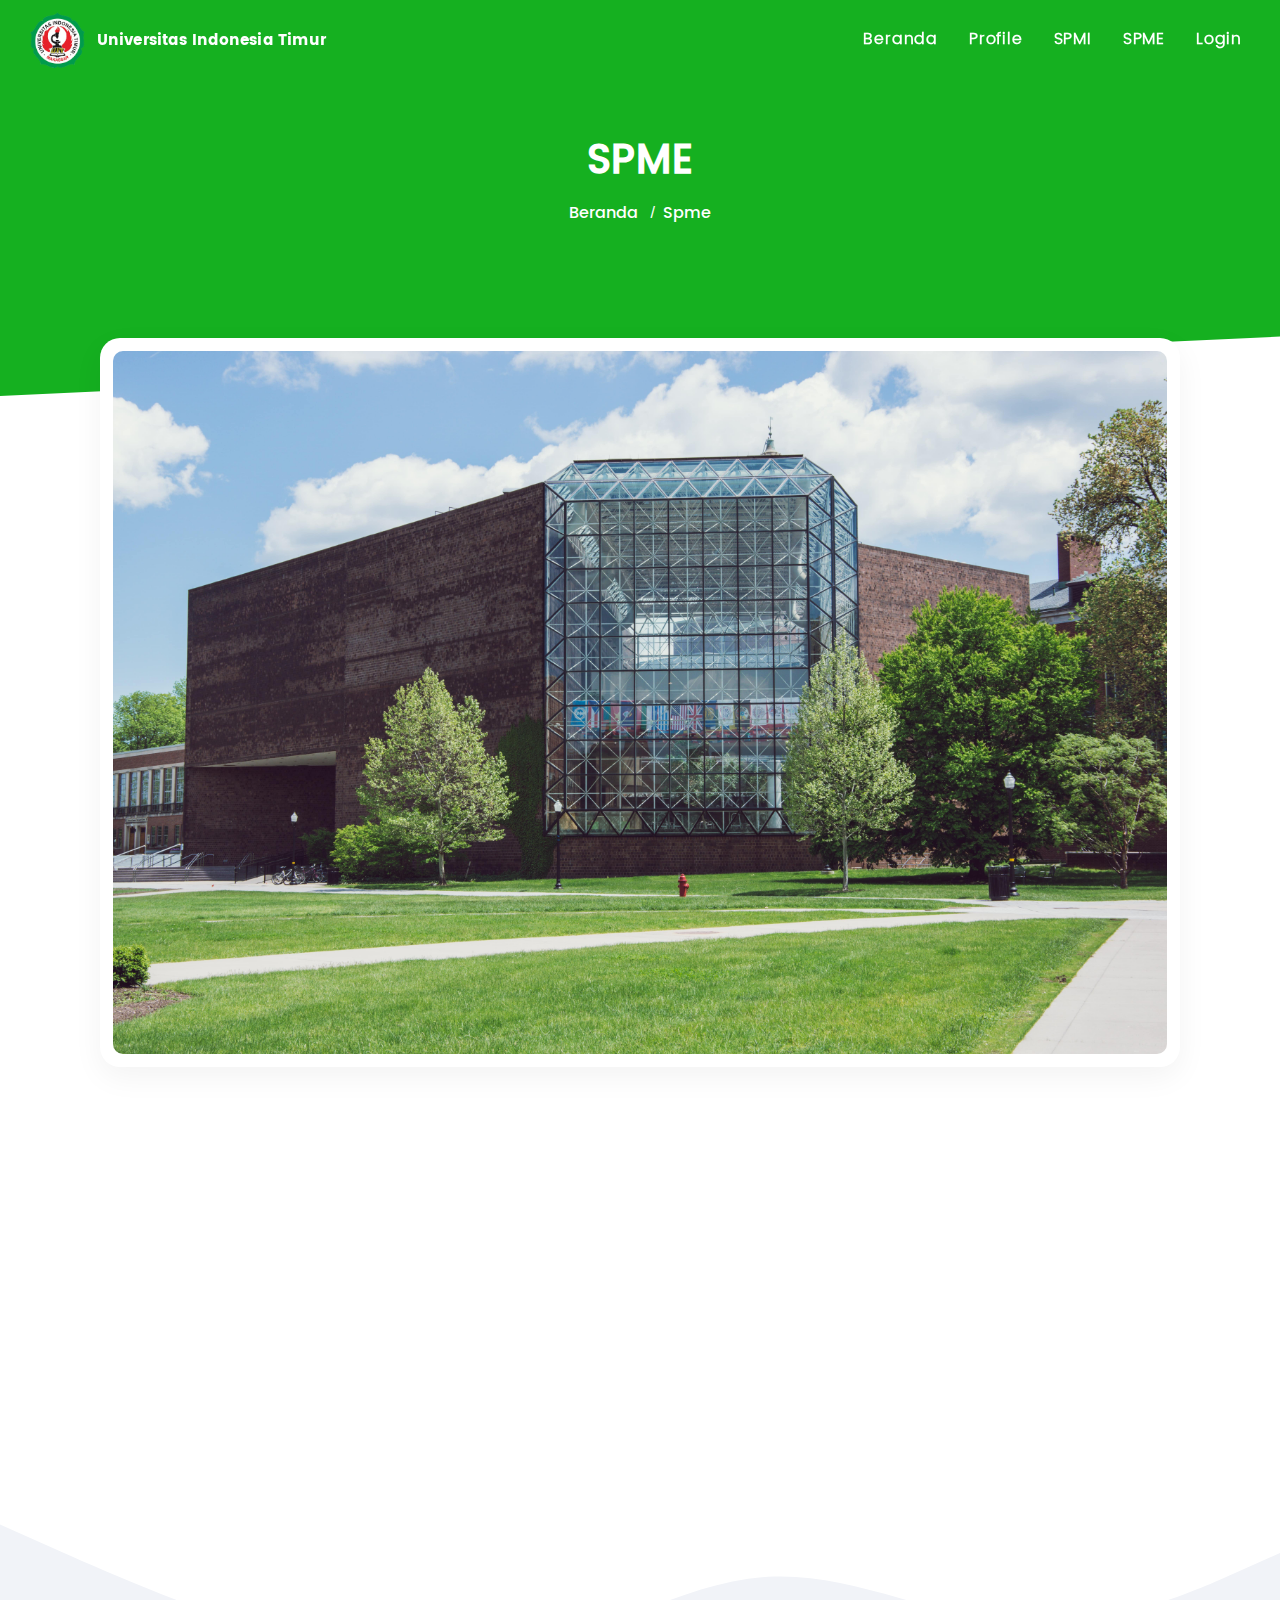
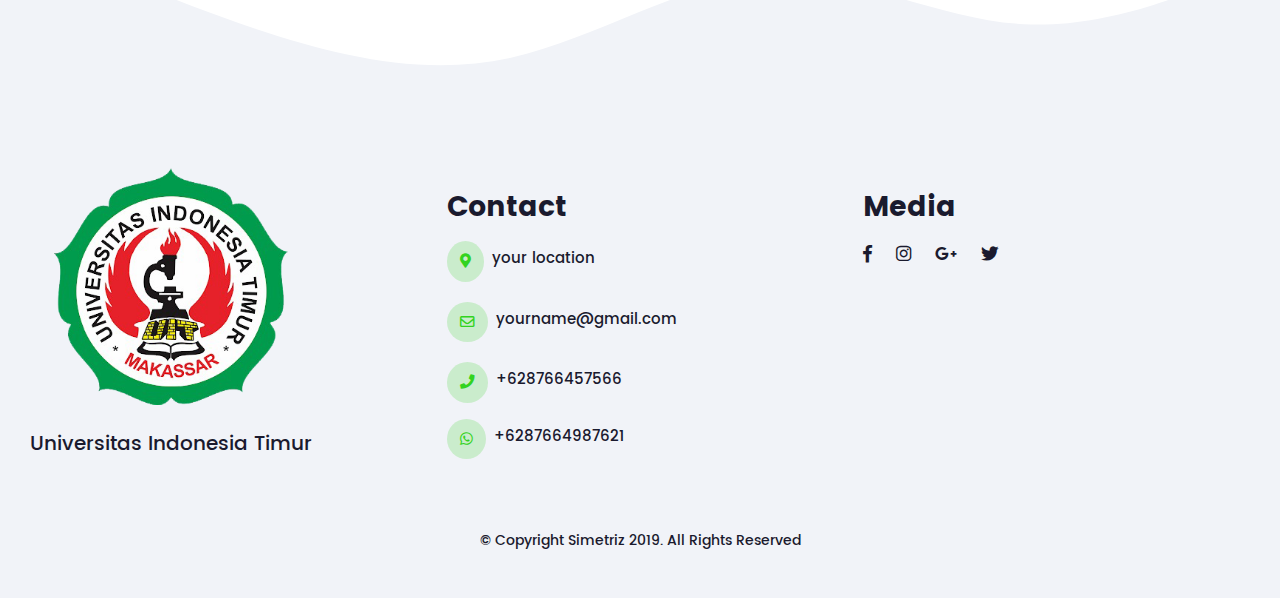
==== spme.html @ 7f93d73d "penambahan 3 halaman" ====
<!Doctype html>
<html lang="en">
<head>
  <meta charset="utf-8">
  <meta name="viewport" content="width=device-width, initial-scale=1, shrink-to-fit=no">
  <title>SPME - Kampus Universitas Indonesia Timur</title>
  <link rel="icon" type="image/png" href="assets/images/logo-hero.png">
  <link rel="stylesheet" href="assets/css/bootstrap.min.css">
  <link rel="stylesheet" href="assets/css/style.css">
  <link rel="stylesheet" href="assets/css/media.css">
  <link rel="stylesheet" href="assets/vendors/aos/aos.min.css">
  <link rel="stylesheet" href="assets/web-fonts-with-css/css/fontawesome-all.min.css">
  <script src="assets/js/popper.min.js"></script>
  <script src="assets/vendors/aos/aos.min.js"></script>
  <script src="assets/js/jquery.min.js"></script>
  <script src="assets/js/bootstrap.min.js"></script>
  <script src="assets/js/change.js"></script>
</head>

<script>
  $(function() {
    $("#nav").load("template/nav.html");
    $("#footer").load("template/footer.html");
  });
</script>

<body>
  <div id="nav"></div>

  <!-- hero section  -->
  <div class="jumbotron">
    <center>
      <h1 class="title-features mt-4 white-text">SPME</h1>
      <p class="text-center mt-3">
        <span class=" text-center breadcrumb-item"><a href="index.html">Beranda</a></span>
        <span class=" text-center breadcrumb-item"><a href="Spme.html">Spme</a></span>
      </p>
    </center>
  </div>
  <!-- hero section -->

  <div class="container">
    <div class="col-md-12 mt--90" data-aos="fade-up">
      <p class="backup-image-slide">
        <img src="assets/images/campus.jpg" class="img-fluid" alt="">
      </p>
    </div>
    <div class="col-12 mt-4 pt-1">

      <div class="mb-4" data-aos="fade-up">
        <h4 class="title-features mt-2 mb-4">Sistem Penjaminan Mutu External</h4>
        <h4 class="title-features mt-2">1. Instrumen BAN-PT</h4>
         <ol type="a" class="card-content-features">
          <li>Instrumen Akreditasi Institusi</li>
          <li>Instrumen Akreditasi Program studi Manajemen</li>
        </ol>
      </div>

      <div class="mb-4" data-aos="fade-up">
        <h4 class="title-features mt-2">2. Instrumen LAM-PT KES</h4>
        <ol type="a" class="card-content-features">
          <li>Instrumen Akreditasi Program studi S1 Kesehatan Masyarakat</li>
          <li>Instrumen Akreditasi Program studi D3 Analis Kesehatan</li>
        </ol>
      </div>

    </div>
  </div>

  <div id="footer"></div>

</body>

</html>

<script src="assets/vendors/aos/set-aos.js"></script>
<script src="assets/js/slider-set.js"></script>
---- assets/css/style.css ----
/* nav */


@font-face {
	font-family: 'pop-sembold';
	src: url(../fonts/pop-sembold.ttf);
}
@font-face {
	font-family: 'pop-med';
	src: url(../fonts/pop-med.ttf);
}
@font-face {
	font-family: 'pop-light';
	src: url(../fonts/pop-light.ttf);
}
@font-face {
	font-family: 'mont-regular';
	src: url(../fonts/mont-regular.OTF);
}


.navbar-light {
	background: transparent !important;
	transition:500ms ease;
	padding: 7px 30px;
	box-shadow:none;
}
.navbar-light.scrolled {
	box-shadow:0px 10px 30px rgba(0, 0, 0, 0.05);
	background: #fff !important;
}
.navbar-brand img {
	height: 56px !important;
}
.navbar-brand span {
	color: #fff;
	font-family: pop-sembold;
	font-size: 14.5px;
	letter-spacing: 0.2px;
}
.navbar-light.scrolled .navbar-brand span {
	color: #15b020;
}
.navbar-nav > li > a {
	font-family: pop-light;
	font-weight: bold;
	margin-left: 15px;
	letter-spacing: 0.8px;
	color: #fff !important;
	font-size: 15.5px;
}
.navbar-nav > li > a:hover,.navbar-nav > li > a:focus,.navbar-nav > li > a:active {
	color: #1a1a2e !important;
	transition: all 0.2s ease-in-out;
}
.navbar-light.scrolled .navbar-nav > li > a {
	color: #1a1a2e !important;
}
.navbar-light.scrolled .navbar-nav > li > a:hover,
.navbar-light.scrolled .navbar-nav > li > a:focus,
.navbar-light.scrolled .navbar-nav > li > a:active {
	color: #15b020 !important;
	transition: all 0.2s ease-in-out;
}
.icon-bar {
	width: 22px; 
	height: 2px;
	background-color: #000;
	display: block;
	transition: all 0.2s;
	margin-top: 4px
}

.navbar-toggler {
	border: none;
	background: transparent !important;
	outline: none !important;
}

.navbar-toggler .top-bar {
	transform: rotate(45deg);
	transform-origin: 10% 10%;
}

.navbar-toggler .middle-bar {
	opacity: 0;
}

.navbar-toggler .bottom-bar {
	transform: rotate(-45deg);
	transform-origin: 10% 90%;
}

.navbar-toggler.collapsed .top-bar {
	transform: rotate(0);
}

.navbar-toggler.collapsed .middle-bar {
	opacity: 1;
}

.navbar-toggler.collapsed .bottom-bar {
	transform: rotate(0);
}
/* nav */

.title-slide-lp {
	-webkit-animation-name:fadeInUp;
	animation-name:fadeInUp;
	color: #fff;
	font-family: pop-med;
	font-size: 34.5px;
	letter-spacing: 0.2px;
	line-height: 1.4;
}

/* hero slider */
#myCarousel .carousel-item .mask {
	top: 0;
	left:0;
	height:100%;
	width: 100%;
	background-attachment: fixed;
}
#myCarousel p{
	font-size:15px;
	margin-top: 10px;
	margin-bottom:15px;
	color:#fff;
	line-height: 1.7;
	font-family:pop-light;
	-webkit-animation-name:fadeInUp;
	animation-name:fadeInUp;
}
#myCarousel .carousel-item a{
	background: #065446;
	font-size: 14px;
	color: #FFF;
	padding: 13px 36px;
	display: inline-block;
	font-family: pop-med;
	border-radius: 5px;
}
#myCarousel .carousel-item a:hover{
	background:#fadcac;
	color: #065446;
	transition: all 0.2s ease-in-out;
	text-decoration:none;  
}

#myCarousel .carousel-item h4{
	-webkit-animation-name:fadeInUp;
	animation-name:fadeInUp;
}
#myCarousel .carousel-item a{
	-webkit-animation-name:fadeInUp;
	animation-name:fadeInUp;
}
#myCarousel .carousel-item .mask img{
	display:block;
	height:auto;
	max-width:100%;
}
#myCarousel h4, #myCarousel p, #myCarousel a, #myCarousel .carousel-item .mask img{-webkit-animation-duration: 1s;
	animation-duration: 1.2s;
	-webkit-animation-fill-mode: both;
	animation-fill-mode: both;
}
.backup-image-slide {
	background-color: #fff;
	padding: 13px;
	border-radius: 20px;
	box-shadow:0px 10px 30px rgba(0, 0, 0, 0.05);
	-webkit-animation-name:slideInRight;
	animation-name:slideInRight;
}
.backup-image-slide img {
	border-radius: 10px;
}
#myCarousel .container {
	max-width: 1430px;
}
#myCarousel .carousel-item{
	height:100%;
	min-height:550px;
}
#myCarousel{
	padding-top: 85px;  
	position:relative;
	z-index:1;
	clip-path: polygon(0 0, 100% 0%, 100% 85%, 0% 100%);
	background:#15b020 center center no-repeat;
	background-image: url(../../assets/images/my-circle-1.png);
	background-size: 29%;
	background-position-x: 910px;
	background-position-y: -112px;
}

.carousel-control-next, .carousel-control-prev{
	height: 45px;
	width: 45px;
	padding: 14px;
	top: 50%;
	bottom: auto;
	transform: translateY(-150%);
	border-radius: 50%;
	background-color: #1a1a2e;
}

.carousel-item {
	position: relative;
	display: none;
	-webkit-box-align: center;
	-ms-flex-align: center;
	align-items: center;
	width: 100%;
	transition: -webkit-transform .6s ease;
	transition: transform .6s ease;
	transition: transform .6s ease,-webkit-transform .6s ease;
	-webkit-backface-visibility: hidden;
	backface-visibility: hidden;
	-webkit-perspective: 1000px;
	perspective: 1000px;
}
.carousel-fade .carousel-item {
	opacity: 0;
	-webkit-transition-duration: .6s;
	transition-duration: .6s;
	-webkit-transition-property: opacity;
	transition-property: opacity
}
.carousel-fade .carousel-item-next.carousel-item-left, .carousel-fade .carousel-item-prev.carousel-item-right, .carousel-fade .carousel-item.active {
	opacity: 1
}
.carousel-fade .carousel-item-left.active, .carousel-fade .carousel-item-right.active {
	opacity: 0
}
.carousel-fade .carousel-item-left.active, .carousel-fade .carousel-item-next, .carousel-fade .carousel-item-prev, .carousel-fade .carousel-item-prev.active, .carousel-fade .carousel-item.active {
	-webkit-transform: translateX(0);
	-ms-transform: translateX(0);
	transform: translateX(0)
}
@supports (transform-style:preserve-3d) {
	.carousel-fade .carousel-item-left.active, .carousel-fade .carousel-item-next, .carousel-fade .carousel-item-prev, .carousel-fade .carousel-item-prev.active, .carousel-fade .carousel-item.active {
		-webkit-transform:translate3d(0, 0, 0);
		transform:translate3d(0, 0, 0)
	}
}
.carousel-fade .carousel-item-left.active, .carousel-fade .carousel-item-next, .carousel-fade .carousel-item-prev, .carousel-fade .carousel-item-prev.active, .carousel-fade .carousel-item.active {
	-webkit-transform: translate3d(0,0,0);
	transform: translate3d(0,0,0);
}

@keyframes fadeInUp {
	from {
		opacity: 0;
		-webkit-transform: translate3d(0, 100%, 0);
		transform: translate3d(0, 100%, 0);
	}

	to {
		opacity: 1;
		-webkit-transform: translate3d(0, 0, 0);
		transform: translate3d(0, 0, 0);
	}
}

.fadeInUp {
	-webkit-animation-name: fadeInUp;
	animation-name: fadeInUp;
}

@-webkit-keyframes slideInRight {
	from {
		-webkit-transform: translate3d(100%, 0, 0);
		transform: translate3d(100%, 0, 0);
		visibility: visible;
	}

	to {
		-webkit-transform: translate3d(0, 0, 0);
		transform: translate3d(0, 0, 0);
	}
}

@keyframes slideInRight {
	from {
		-webkit-transform: translate3d(100%, 0, 0);
		transform: translate3d(100%, 0, 0);
		visibility: visible;
	}

	to {
		-webkit-transform: translate3d(0, 0, 0);
		transform: translate3d(0, 0, 0);
	}
}

.slideInRight {
	-webkit-animation-name: slideInRight;
	animation-name: slideInRight;
}

/* hero slider */

/* benefit section */
.title-features {
	font-family: pop-med;
	font-weight: bold;
	letter-spacing: 0.7px;
	color: #1a1a2e;
}
.sub-title-features {
	font-family: pop-light;
	font-size: 15px;
	margin-top: 15px;
	color: #8d97ad;
	letter-spacing: 0.2px;
}
.card-title-features {
	font-family: pop-med;
	font-weight: bold;
	letter-spacing: 0.5px;
	font-size: 16.5px;
	color: #1a1a2e;
}
.card-content-features {
	color: #8d97ad;
	margin-top: 13px;
	font-size: 14.5px;
	font-family: pop-light;
	letter-spacing: 0.3px;
	line-height: 1.8;
}
/* benefit section */

/* gallery section */
.slide-gallery {
	background-color: #fafafa ;
	clip-path: polygon(0 12%, 100% 0%, 100% 88%, 0% 100%);
}
.img-tem {
	margin-top: 13px;
	padding: 8px;
}
.cont-img {
	object-fit: cover;
	border-radius: 4px;
	height: 250px;
	width: 100%;
}
@media (max-width: 767px) {
	.cont-img {
		object-fit: contain;
		height: auto;
		width: auto;
	}
}
.ic-on{
	display: inline !important;
	color: #000;
	list-style: none;
}
.prev {
	transform: translateY(-245px);
	margin-left: -40px;
}
.next {
	transform: translateY(-245px);
	margin-left: 10px;
}
.icon-gallery-left , .icon-gallery-right {
	color: #000;
	background-color: #fff;
	border: 1.5px solid #fff;
	-webkit-box-shadow: 2px 4px 7px rgba(0, 0, 0, 0.03);
	box-shadow: 2px 4px 7px rgba(0, 0, 0, 0.03);
	transition: all 0.2s ease-in-out;
	padding: 15px 18px;
	border-radius: 50px;
	font-size: 16px;
}
.icon-gallery-left:hover , .icon-gallery-right:hover {
	background-color: #15b020;
	border: 1.5px solid #15b020;
	color: #fff;
	-webkit-box-shadow: 3px 3px 11px rgba(21, 176, 32, 0.25);
	box-shadow: 3px 3px 11px rgba(21, 176, 32, 0.25);

}
.no-outline {
	outline: none !important;
}
.name-gallery {
	font-family: pop-medium;
	color: #000;
	background-color: #fff;
	padding: 13px 12px;
	letter-spacing: 0.6px;
	margin-top: -14px;
	position: relative;
	-webkit-box-shadow: 2px 4px 7px rgba(0, 0, 0, 0.01);
	box-shadow: 2px 4px 7px rgba(0, 0, 0, 0.01);
	border-bottom-left-radius: 4px;
	border-bottom-right-radius: 4px;
}
/* gallery section */


/* slide-testimonial */
.slide-testi {
	margin-top: 70px;
	padding: 0;
	padding-bottom: 30px;
}
.backup-testimonial-card {
	padding: 9px;
}
.icon-lets-join {
	margin-top: -5px;
	color: rgba(21, 176, 32, 0.3);
	font-size:  18px;
}

.cs-lets-join {
	margin-top: 10px;
	margin-bottom: -5px;
	text-align: right;
}
.testimonial-card {
	padding: 29px;
	position: relative;
	background: #fff;
	webkit-border-radius: 3px;
	-moz-border-radius: 3px;
	border-radius: 3px;
	box-shadow: 0 25px 60px rgba(0, 0, 0, 0.07);
	/*     box-shadow: 0px 3px 17px rgba(115, 128, 157, 0.2); */
}
.testimonial-card:after {
	content: "";
	position: absolute;
	z-index: 9;
	bottom: -15px;
	left: 5%;
	height: 0;
	width: 0;
	border-top: 15px solid #fff;
	border-left: 15px solid transparent;
}
.content-testimonial {
	font-size: 14.5px;
	line-height: 1.8;
	letter-spacing:0.3px;
	color: #1a1a2e;
	font-family: pop-light;
	font-weight: 600;
}
.testi-person {
	padding: 25px 0 0 25px;
	position: relative;
}
.testi-person > img {
	float: left;
	margin: 0 10px 0 0;
	border-radius: 50%;
	width: 70px;
	height: 70px;
	border:solid 1.4px rgba(6, 84, 70, 0.3) /* #5F78EA */ ;
	padding:4px;
	object-fit: cover;
}
.testi-person-detail {
	padding: 15px 0 12px 0;
}
.person-name {
	margin: 0;
	font-family: pop-med;
	font-size: 17px;
	font-weight: 600;
	color: #000;
	letter-spacing: 0.3px;
}
/* slide-testimonial */

/* contact form */
.mx-w450 {
	max-width: 450px;
}
.ml--35 {
	margin-left: -35px;
}
.icon-contact-text i{
	color: #15b020;
}
.contact-text {
	font-family: pop-light;
	font-size: 14px;
	margin-top: 4px;
	color: #1a1a2e;
	font-weight: 600;
	letter-spacing: 0.5px;
}
.form-control {
	color: #1a1a2e;
	padding: 21px 7px;
	font-size: 13.5px;
	font-family: pop-light;
	font-weight: 600;
	border: 1.3px solid #ddd;
	letter-spacing: 0.5px;
}
.form-control:active, .form-control:focus {
	box-shadow: none !important;
	border: 1.3px solid #1a1a2e;
}
.send-button-form{
	background: #065446;
	font-size: 14px;
	color: #FFF;
	padding: 11px 48px;
	letter-spacing: 0.2px;
	display: inline-block;
	font-family: pop-med;
	border: none !important;
	border-radius: 5px;
}
.send-button-form:focus,.send-button-form:active {	
	outline: none;
	box-shadow: 3px 3px 11px rgba(6, 84, 70, 0.25);
}

textarea {
	resize: none !important;
}
/* contact form */

/* footer */
.backup-footer {
	background: #f1f3f8 !important;
	padding-top: 20px;
	padding-bottom: 30px;
	color: #1a1a2e;
}
.backup-footer h3 {
	font-family: pop-sembold;
}
.name-footer {
	margin-top: -15px;
	font-family: pop-med;
	font-size: 20px;
}
.backup-contact-footer {
	font-size: 14.5px;
	font-family: pop-med;
}
.icon-contact-footer {
	background-color: rgba(50, 211, 32, 0.2);
	color: #32d320;
	padding: 13px;
	border-radius: 100%;
}
.icon-media-footer a {
	font-size: 17.5px;
	color: #1a1a2e;
}
.icon-media-footer a:hover,.icon-media-footer a:focus,.icon-media-footer a:active {
	transition: all 0.2s ease-in-out;
	color: #32d320;
}
.last-word-footer {
	font-size:13.5px;
	font-family:pop-med;	
}
/* footer */

/* halaman profile,spmi,spme */
.mt--90 {
  margin-top:-90px;
}
.jumbotron {
  border-radius: 0;
  background-color: #15b020;
  padding-top: 113px;
  padding-bottom: 155px;
  clip-path: polygon(0 0, 100% 0%, 100% 85%, 0% 100%);
}
.white-text {
  color: #fff !important;
}
.breadcrumb {
  background: transparent;
  padding: 0;
  padding-top: 12px;
}
.breadcrumb-item a {
  color: #fff;
  font-family: pop-med;
}
.breadcrumb-item a:hover, .breadcrumb-item a:active, .breadcrumb-item a:focus {
  text-decoration: none;
  color: #065446;
  transition: all 0.2s ease-in-out;
}
.breadcrumb-item+.breadcrumb-item::before {
  color: #fff;
}
/* halaman profile,spmi,spme */
---- assets/css/media.css ----
@media (max-width: 767px) {
	.set-pad-5-xs{
		padding-left: 3rem!important;
		padding-left: 3rem!important;
	}
	.navbar-light{
		background-color: #fff !important;
		padding: 7px 15px;
	}
	.navbar-brand img {
		height: 47px !important;	
	}
	.navbar-brand span {
		color: #15b020;
		font-size: 13.5px;
	}
	.navbar-nav {
		padding-top: 11px;
		padding-bottom: 10px;
	}
	.navbar-nav > li > a{
		margin-left: 5px;
		color: #1a1a2e !important;
		margin-bottom: 7px;
		font-size: 14.5px;
	}
	.navbar-nav > li > a:hover {
		color: #15b020 !important;
	}
	.p-4-xs {
		padding: 1.5rem;
		padding-bottom: 0 !important;
	}
	.pd-3-xs {
		padding: 1rem !important;
	}
	.title-slide-lp {
		font-size: 31px;
	}
	#myCarousel {
		background-position-x: 611px !important;
		background-position-y: -84px !important;
	}
	#myCarousel .carousel-item {
		min-height: 815px;
	}
	#myCarousel p {
		font-size: 14.5px;
	}
	#myCarousel .carousel-item a {
		font-size: 13.5px;
		padding: 13px 32px;
	}
	.no-mt-0 {
		margin-top: 0 !important;
	}
	.xs-mt-20 {
		margin-top: 20px;
	}
	.img-logo-footer {
		height: 110px;
	}
	.name-footer {
		font-size: 16px;
	}
}
@media (max-width: 600px) {
	#myCarousel .carousel-item {
		min-height: 705px;
	}
}
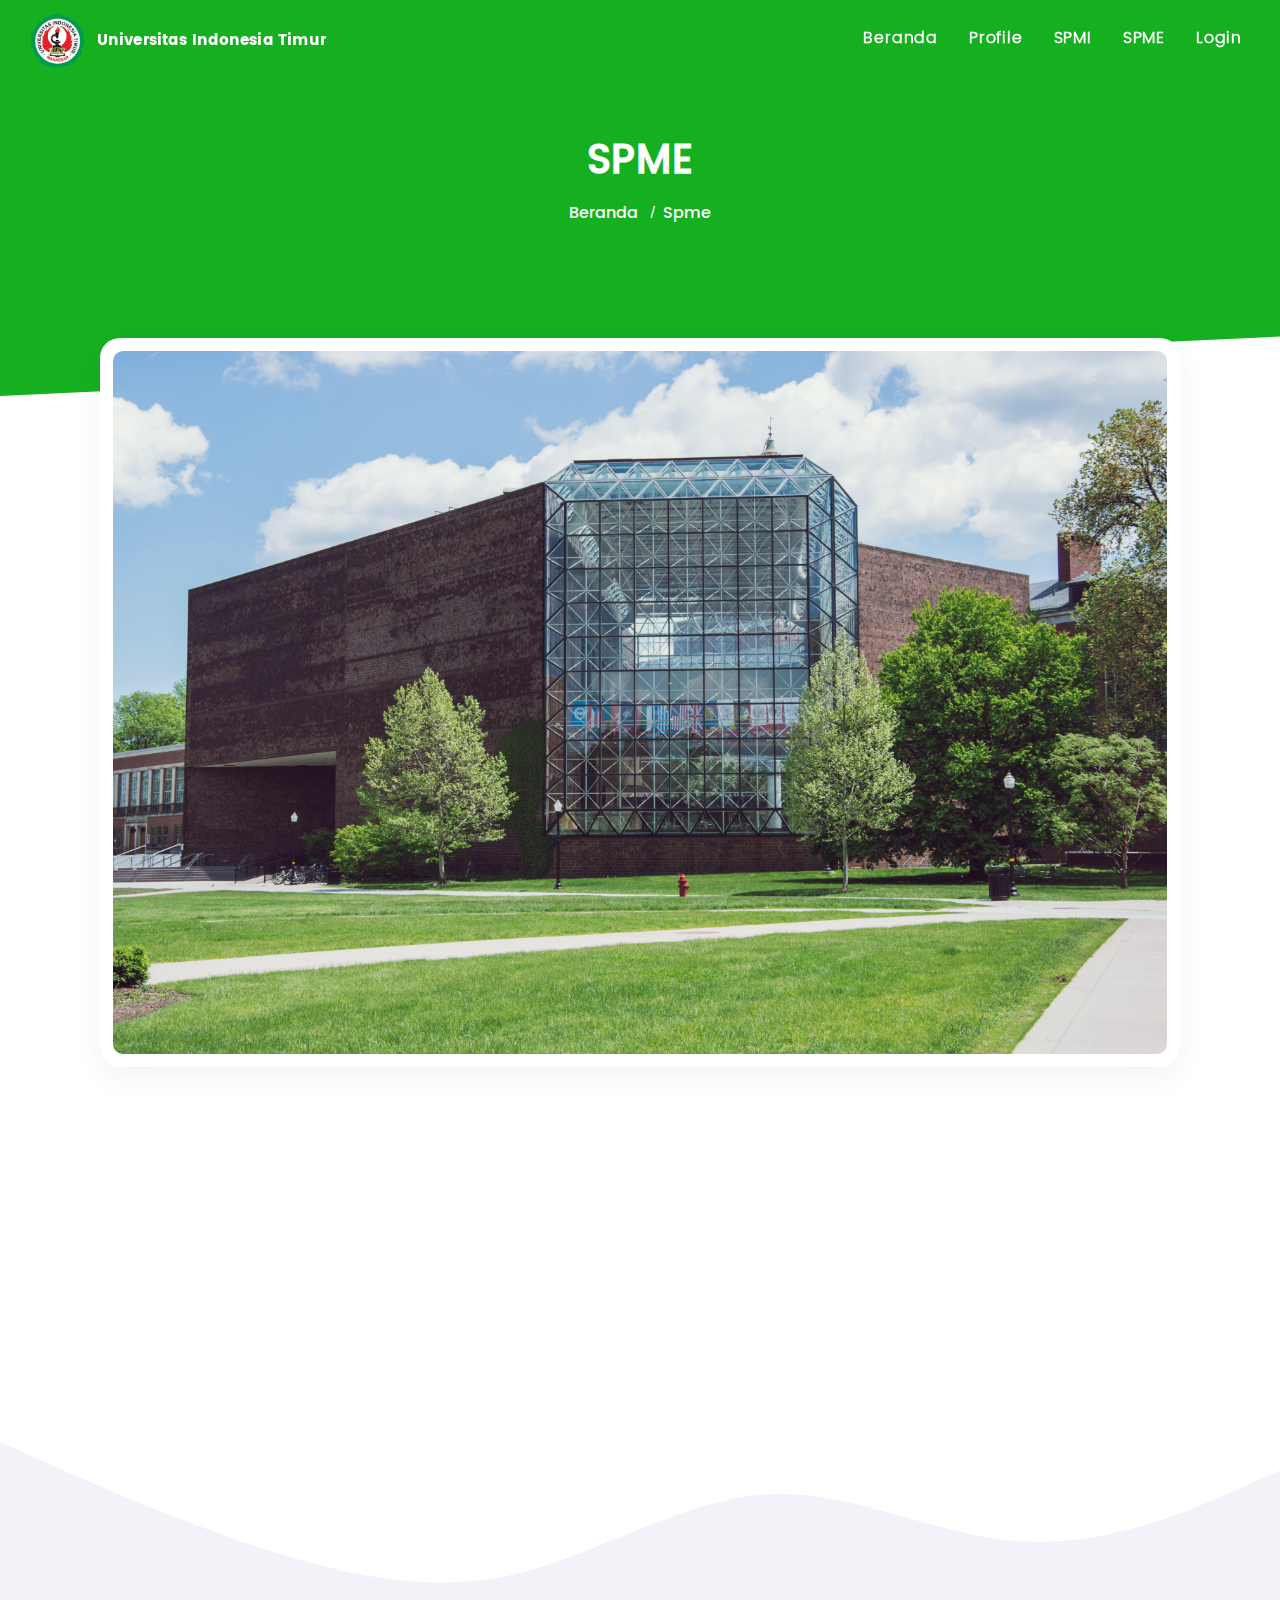
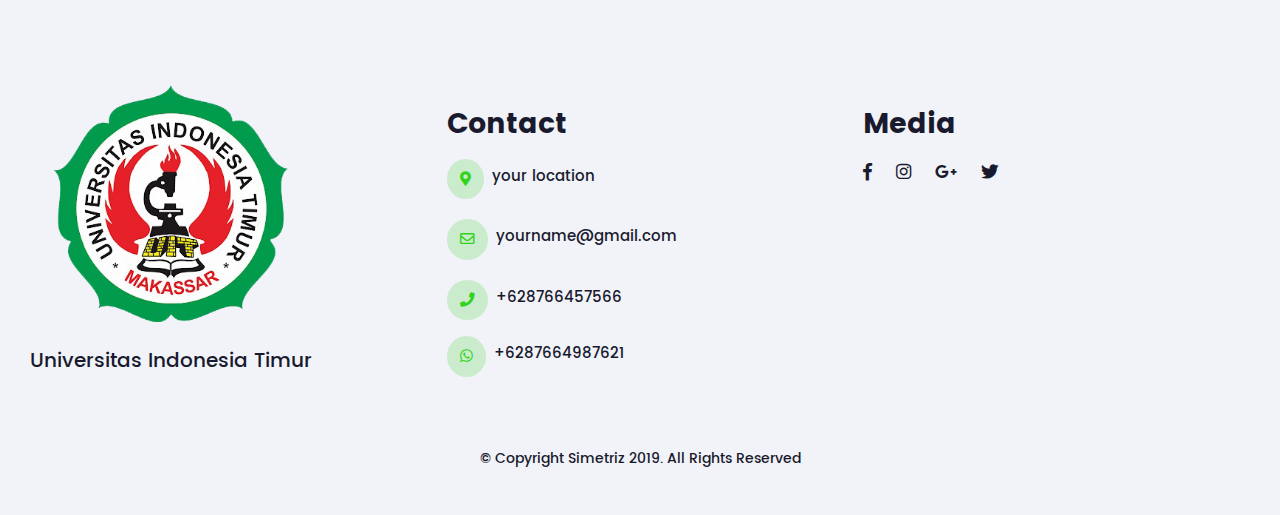
==== commit dad9f833: "option menu collapse" ====
--- a/spme.html
+++ b/spme.html
@@ -33,7 +33,7 @@
       <h1 class="title-features mt-4 white-text">SPME</h1>
       <p class="text-center mt-3">
         <span class=" text-center breadcrumb-item"><a href="index.html">Beranda</a></span>
-        <span class=" text-center breadcrumb-item"><a href="Spme.html">Spme</a></span>
+        <span class=" text-center breadcrumb-item"><a href="spme.html">Spme</a></span>
       </p>
     </center>
   </div>
@@ -48,29 +48,64 @@
     <div class="col-12 mt-4 pt-1">
 
       <div class="mb-4" data-aos="fade-up">
-        <h4 class="title-features mt-2 mb-4">Sistem Penjaminan Mutu External</h4>
-        <h4 class="title-features mt-2">1. Instrumen BAN-PT</h4>
-         <ol type="a" class="card-content-features">
-          <li>Instrumen Akreditasi Institusi</li>
-          <li>Instrumen Akreditasi Program studi Manajemen</li>
-        </ol>
+        <h4 class="title-features mt-2 mb-4 lh--135">Sistem Penjaminan Mutu External</h4>
       </div>
 
-      <div class="mb-4" data-aos="fade-up">
-        <h4 class="title-features mt-2">2. Instrumen LAM-PT KES</h4>
-        <ol type="a" class="card-content-features">
-          <li>Instrumen Akreditasi Program studi S1 Kesehatan Masyarakat</li>
-          <li>Instrumen Akreditasi Program studi D3 Analis Kesehatan</li>
-        </ol>
+      <div id="accordion">
+
+        <!-- form-ss -->
+        <div class="card cr-form-ss-list" data-aos="fade-up">
+
+          <a class="collapsed head-card" role="button" data-toggle="collapse" data-parent="#accordion" href="#collapseOne" aria-expanded="false" aria-controls="collapseOne">
+           1. Contoh 1
+         </a>
+
+
+         <div id="collapseOne" class="collapse" data-parent="#accordion">
+          <div class="card-body form-ss-list-content">
+
+            <ol type="a" class="card-content-features pl-3 m-2">
+              <li>Manual Penetapan</li>
+              <li>Manual Pelaksanaan</li>
+            </ol>
+
+          </div>
+        </div>
       </div>
+      <!-- form-ss -->
 
+      <!-- form-ss style kedua -->
+      <br>
+      <div class="card cr-form-ss-list" data-aos="fade-up">
+
+        <h5>
+          <a class="collapsed title-features mt-2 nd-link-style" role="button" data-toggle="collapse" data-parent="#accordion" href="#collapsetwo" aria-expanded="false" aria-controls="collapsetwo">
+           2. Contoh 2<i class="fas fa-angle-down ml-3"></i>
+         </a>
+       </h5>
+
+
+       <div id="collapsetwo" class="collapse" data-parent="#accordion">
+        <div class="">
+
+          <ol type="a" class="card-content-features pl-3 m-2">
+            <li>Contoh kedua</li>
+            <li>Contoh kedua</li>
+          </ol>
+
+        </div>
+      </div>
     </div>
+    <!-- form-ss style kedua -->
+
   </div>
 
-  <div id="footer"></div>
+</div>
+</div>
+
+<div id="footer"></div>
 
 </body>
-
 </html>
 
 <script src="assets/vendors/aos/set-aos.js"></script>
--- a/assets/css/style.css
+++ b/assets/css/style.css
@@ -48,10 +48,15 @@
 	letter-spacing: 0.8px;
 	color: #fff !important;
 	font-size: 15.5px;
+	border-bottom: 2px solid transparent;
 }
 .navbar-nav > li > a:hover,.navbar-nav > li > a:focus,.navbar-nav > li > a:active {
 	color: #1a1a2e !important;
 	transition: all 0.2s ease-in-out;
+
+}
+.menu-active {
+	border-bottom: 2px solid #1a1a2e !important;	
 }
 .navbar-light.scrolled .navbar-nav > li > a {
 	color: #1a1a2e !important;
@@ -576,33 +581,90 @@
 
 /* halaman profile,spmi,spme */
 .mt--90 {
-  margin-top:-90px;
+	margin-top:-90px;
 }
 .jumbotron {
-  border-radius: 0;
+	border-radius: 0;
+	background-color: #15b020;
+	padding-top: 113px;
+	padding-bottom: 155px;
+	clip-path: polygon(0 0, 100% 0%, 100% 85%, 0% 100%);
+}
+.white-text {
+	color: #fff !important;
+}
+.breadcrumb {
+	background: transparent;
+	padding: 0;
+	padding-top: 12px;
+}
+.breadcrumb-item a {
+	color: #fff;
+	font-family: pop-med;
+}
+.breadcrumb-item a:hover, .breadcrumb-item a:active, .breadcrumb-item a:focus {
+	text-decoration: none;
+	color: #065446;
+	transition: all 0.2s ease-in-out;
+}
+.breadcrumb-item+.breadcrumb-item::before {
+	color: #fff;
+}
+.cr-form-ss-list {
+  margin-bottom: 10px;
+  border-top-right-radius: 10px;
+  border-top-left-radius: 10px;
+  border:none;
+}
+.lh--135 {
+  line-height: 1.35;
+}
+.nd-link-style:hover,.nd-link-style:focus,.nd-link-style:active {
+  color: #15b020;
+  transition: all 0.2s ease-in-out;
+  text-decoration: none;
+}
+.head-card {
+  border-radius: 10px;
+  padding: 23px 28px;
+  margin-bottom: 0;
+  background-color: #F1F3F5;
+  color: #000;
+  font-size: 17px;
+  font-weight: 600;
+  font-family: pop-med;
+  letter-spacing: 0.5px;
+}
+.head-card:before {
+  font-family: "Font Awesome 5 Free";
+  content: "\f107";
+  float: right;
+  transition: all 0.5s;
+}
+.head-card:hover, .head-card:active{
   background-color: #15b020;
-  padding-top: 113px;
-  padding-bottom: 155px;
-  clip-path: polygon(0 0, 100% 0%, 100% 85%, 0% 100%);
-}
-.white-text {
-  color: #fff !important;
-}
-.breadcrumb {
-  background: transparent;
-  padding: 0;
-  padding-top: 12px;
-}
-.breadcrumb-item a {
   color: #fff;
-  font-family: pop-med;
-}
-.breadcrumb-item a:hover, .breadcrumb-item a:active, .breadcrumb-item a:focus {
   text-decoration: none;
-  color: #065446;
   transition: all 0.2s ease-in-out;
 }
-.breadcrumb-item+.breadcrumb-item::before {
+.head-card:focus {
+  border-bottom-right-radius: 0px;
+  border-bottom-left-radius: 0px;
   color: #fff;
+  background-color: #15b020;
+  transition: all 0.2s ease-in-out;
+}
+.form-ss-list-content {
+  line-height: 1.85;
+  border-top: none !important;
+  background-color: #fff;
+  padding: 20px 28px;
+  border: 1.5px solid #ABABAB;
+  font-size: 14.8px;
+  letter-spacing: 0.2px;
+  border-bottom-right-radius: 10px;
+  font-family: mont-regular;
+  font-weight: 600;
+  border-bottom-left-radius: 10px;
 }
 /* halaman profile,spmi,spme */